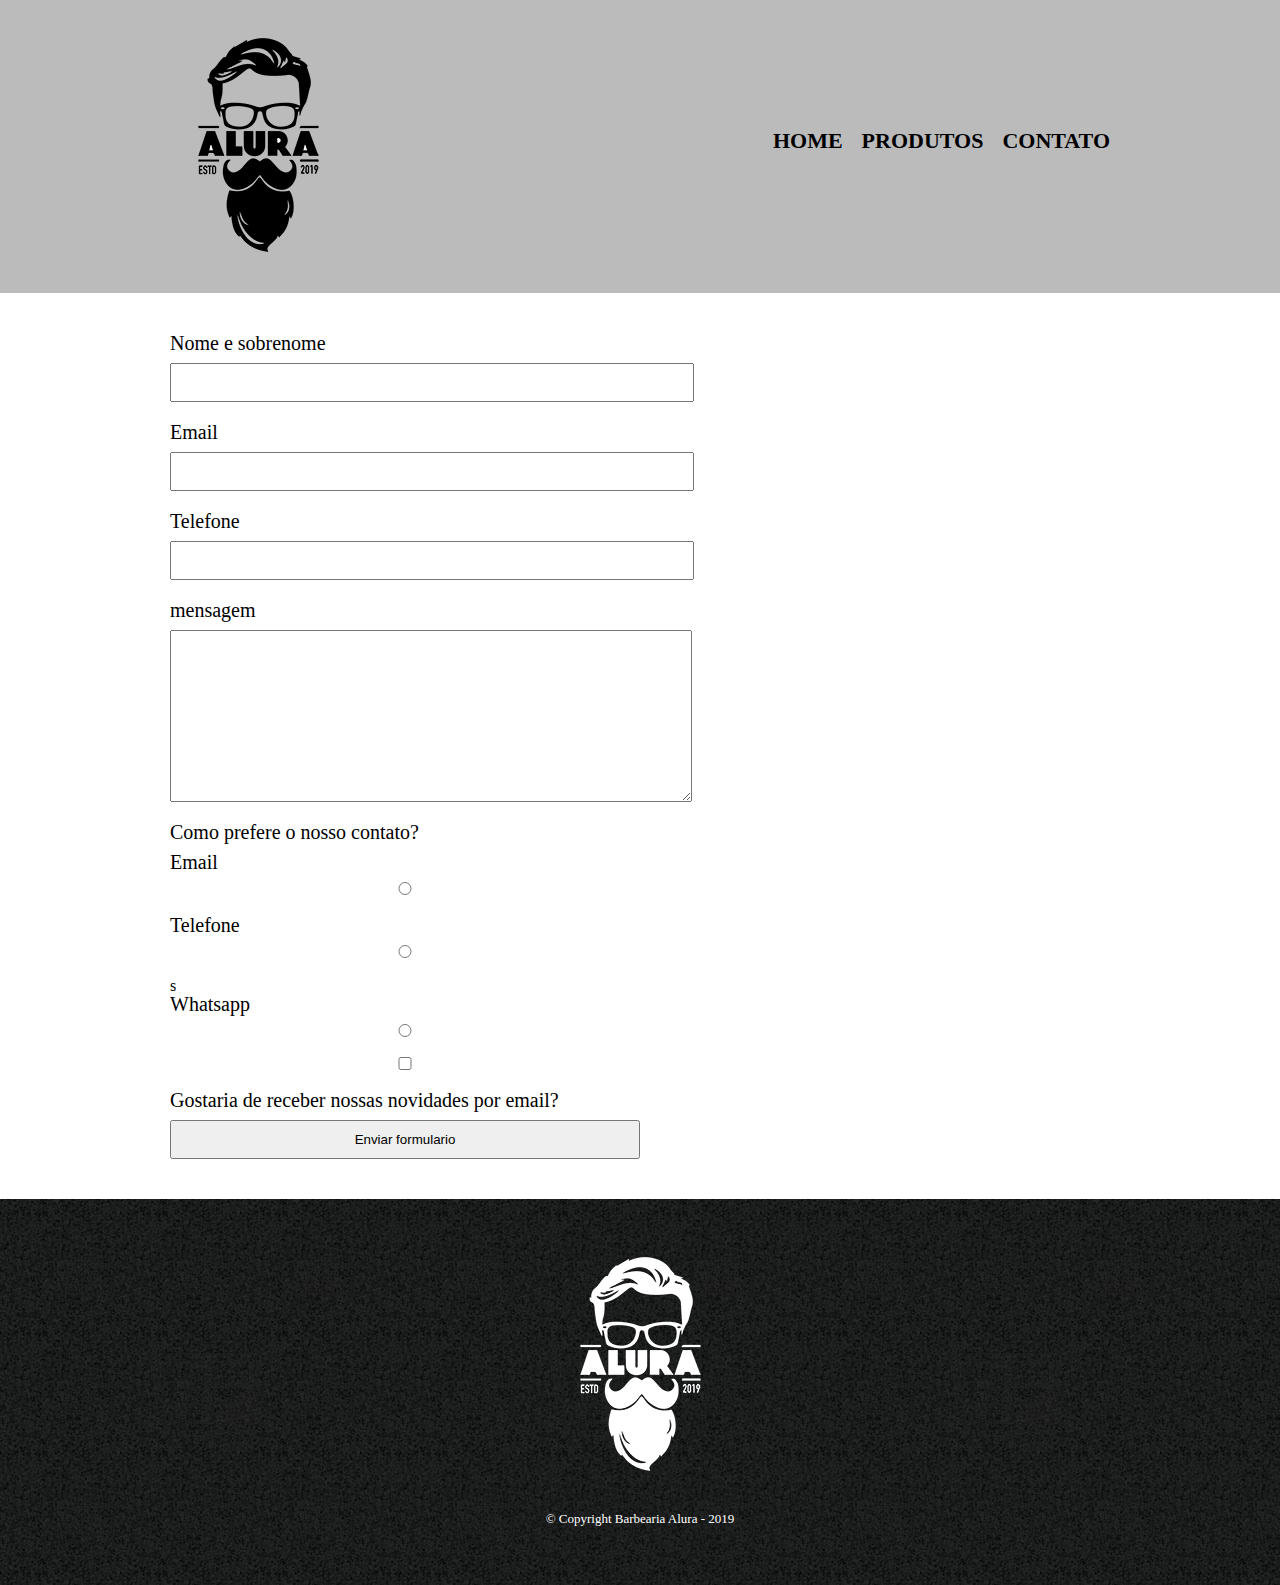
==== contato.html @ d44b6a98 "Adiciona arquivos no repositório" ====
<!DOCTYPE html>
<html lang="en">

<head>
    <meta charset="UTF-8">
    <meta http-equiv="X-UA-Compatible" content="IE=edge">
    <meta name="viewport" content="width=device-width, initial-scale=1.0">
    <title>Contato - Barbearia Alura</title>

    <link rel="stylesheet" href="reset.css">
    <link rel="stylesheet" href="style.css">
</head>

<body>
    <header>
        <div class="caixa">
            <h1><img src="img/logo.png" alt=""></h1>

            <nav>
                <ul>
                    <li><a href="index.html">Home</a></li>
                    <li><a href="produtos.html">Produtos</a></li>
                    <li><a href="contato.html">Contato</a></li>
                </ul>
            </nav>

        </div>
    </header>

    <main>
        <form>
            <label for="nomesobrenome"> Nome e sobrenome</label>
            <input type type="text" id="nomesobrenome">

            <label for="email">Email</label>
            <input type="text" id="email">

            <label for="telefone">Telefone</label>
            <input type="text" id="Telefone">

            <label for="mensagem">mensagem</label>
            <textarea name="" id="mensagem" cols="30" rows="10"></textarea> 
            
            <div>
            <p>Como prefere o nosso contato?</p>
            <label for="radio-email">Email</label>
            <input type="radio" name="contato" value="email" id="radio-email"> 
            
            <label for="radio-telefone">Telefone</label>
            <input type="radio" name="contato" value="telefone" id="radio-telefone">s

            <label for="radio-whatsapp">Whatsapp</label>
            <input type="radio" name="contato" value="whatsapp" id="radio-whatsapp">
            </div>

            <label><input type="checkbox">Gostaria de receber nossas novidades por email?</label>

            <input type="submit" value="Enviar formulario">
        </form>
        
    </main>

    <footer>
        <img src="img/logo-branco.png" alt="">
        <p class="copyright">&copy; Copyright Barbearia Alura - 2019</p>
    </footer>
---- style.css ----
header{
    background: #BBBBBB;
    padding: 20px 0;
}



.caixa {
    position: relative;
    width: 940px;
    margin: 0 auto;
}

nav{
    position: absolute;
    top: 110px;
    right: 0;
}

nav li{
    display: inline;
    margin: 0 0 0 15px;
}

nav a{
    text-transform: uppercase;
    color: #000000;
    font-weight: bold;
    font-size: 22px;
    text-decoration: none;
}


nav ul :hover{
    color:#c78c19 ;
    text-decoration: underline;

}

.produtos{
    width: 940px;
    margin: 0 auto;
    padding: 50px 0;
}

.produtos li{
    display:inline-block;
    text-align: center;
    width: 30%;
    vertical-align: top;
    margin: 0 1.5%;
    padding: 30px 20px;
    box-sizing: border-box;
    border: 2px solid #000000;
    border-radius: 10px;
    
}


.produtos li:hover{
    border-color: #c78c19;
    
}

.produtos li:active{
    border-color:#088c19 ;
}

.produtos li:hover h2{
    font-size: 34px;
}

.produtos h2{
    font-family: 30px;
    font-weight: bold;
}



.produto-descricao{
    font: size 18px; ;
}

.produto-preco{
    font-size: 22px ;
    font-weight:bold ;
    margin-top: 10px;
}

footer{
    text-align: center;
    background: url("img/bg.jpg");
    padding: 40px 0;
}

.copyright{
    color: #ffffff;
    font-size: 13px;
    margin: 20px 0;
}

main {
    width: 940px;
    margin: 0 auto;
}

form{
    margin: 40px 0
}

form label, form p{
    display: block;
    font-size: 20px;
    margin: 0 0 10px;
}

form input, form textarea{
    display: block;
    margin: 0 0 20px;
    padding: 10px 25px;
    width: 50%;
}
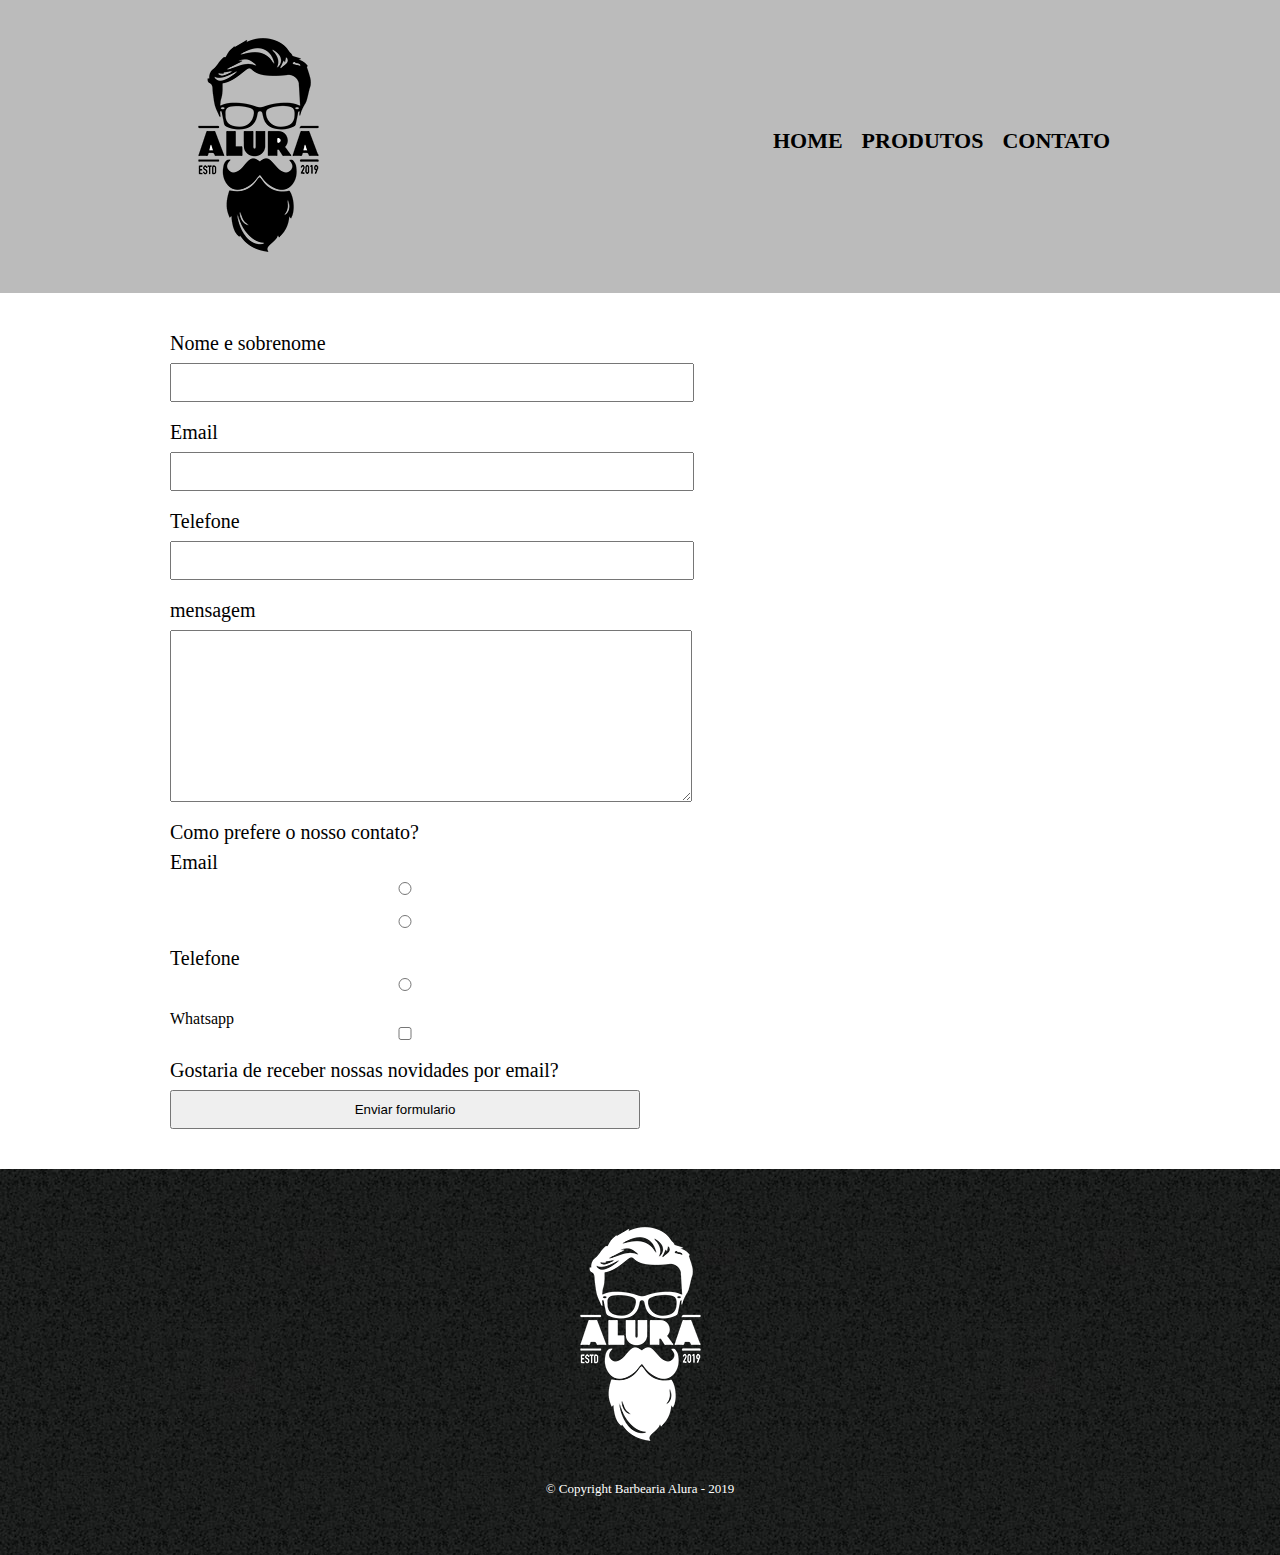
==== commit 776cd802: "salve a alteração do contato e do whatsapp" ====
--- a/contato.html
+++ b/contato.html
@@ -46,17 +46,36 @@
             <label for="radio-email">Email</label>
             <input type="radio" name="contato" value="email" id="radio-email"> 
             
-            <label for="radio-telefone">Telefone</label>
-            <input type="radio" name="contato" value="telefone" id="radio-telefone">s
+            <label for="radio-telefone"><input type="radio" name="contato" value="telefone" id="radio-telefone">Telefone</label>
+            
 
-            <label for="radio-whatsapp">Whatsapp</label>
-            <input type="radio" name="contato" value="whatsapp" id="radio-whatsapp">
-            </div>
+            <label for="radio-whatsapp"><input type="radio" name="contato" value="whatsapp" id="radio-whatsapp">
+            </div>Whatsapp</label>
+            
 
             <label><input type="checkbox">Gostaria de receber nossas novidades por email?</label>
 
             <input type="submit" value="Enviar formulario">
         </form>
+
+        <table>
+            <tr>
+               <td></td> 
+               <td></td> 
+            </tr>
+            <tr>
+                <td></td> 
+                <td></td> 
+            </tr>
+            <tr>
+                <td></td> 
+                <td></td> 
+            </tr>
+            <tr>
+                <td></td> 
+                <td></td> 
+            </tr>
+        </table>
         
     </main>
 
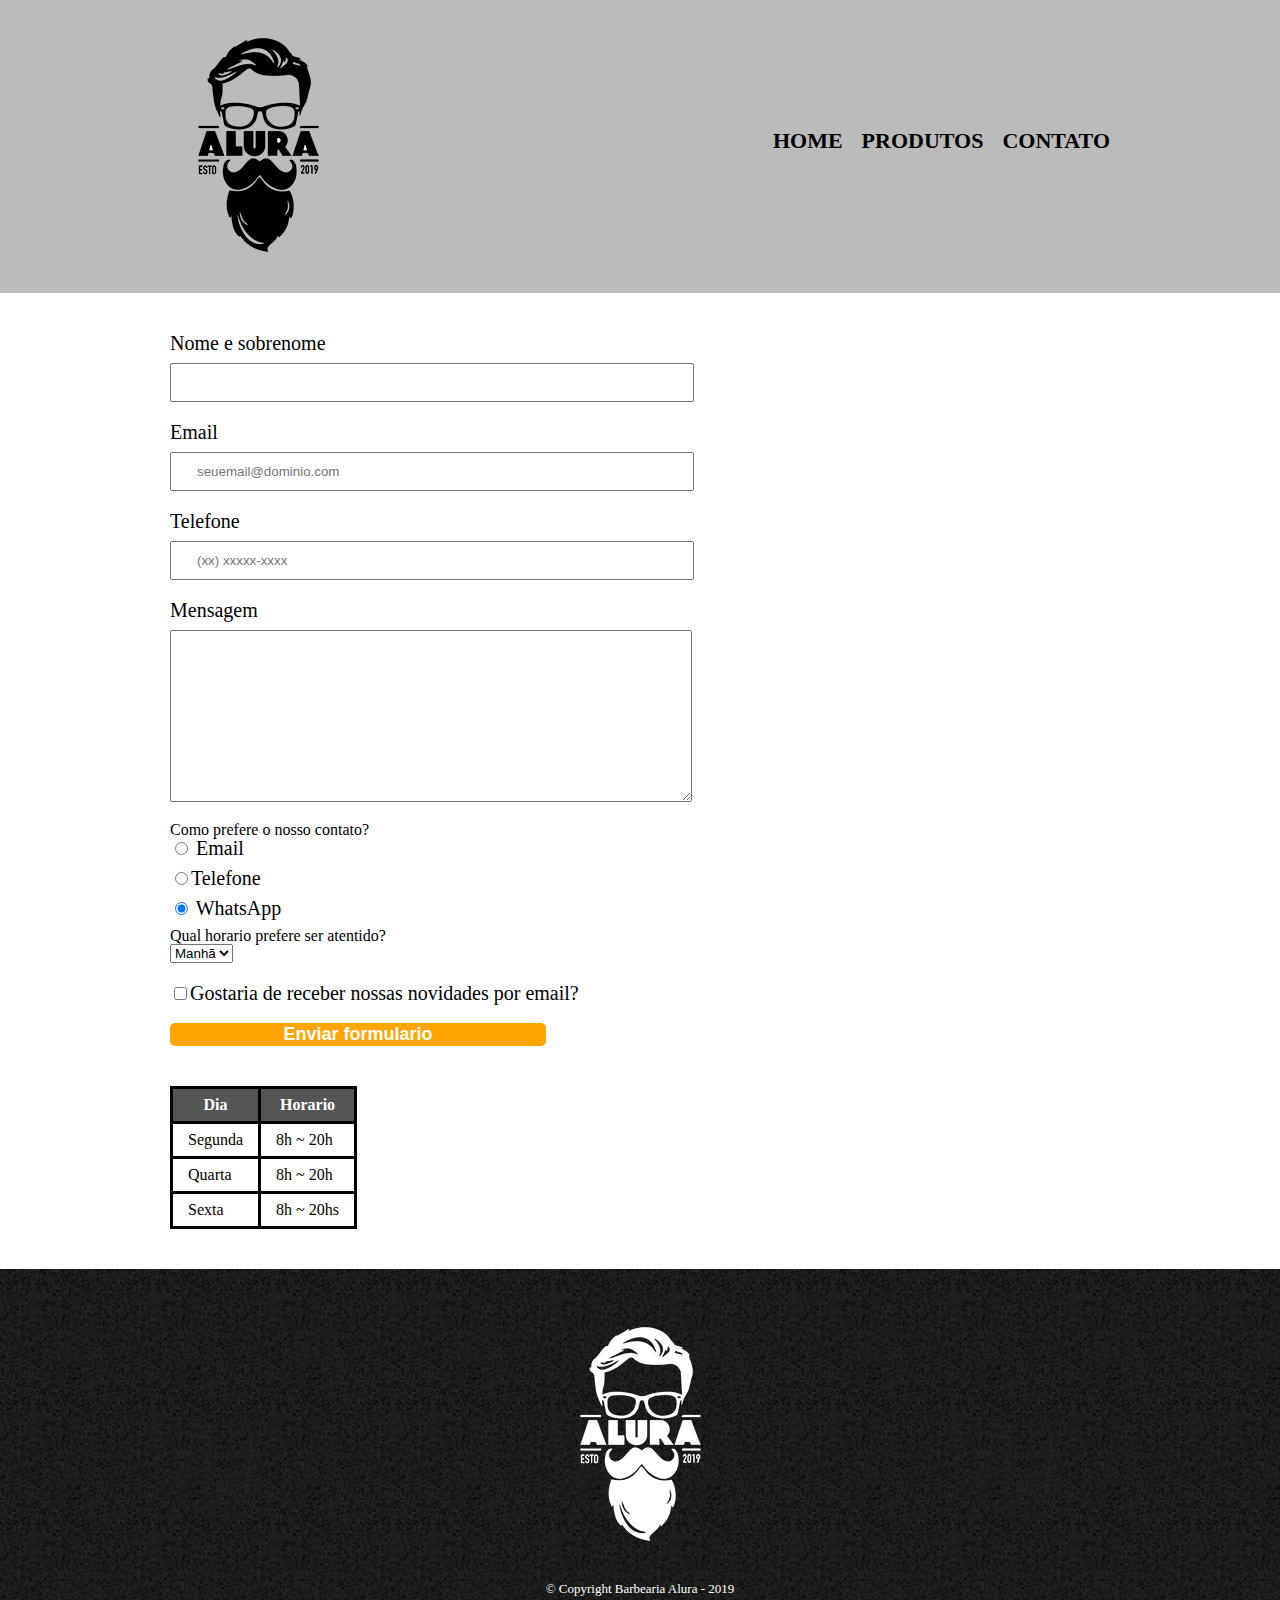
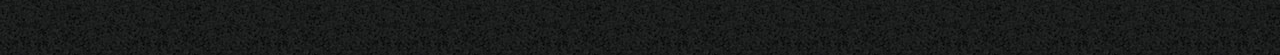
==== commit 4aa7fc14: "salve tudo que eu adicionei e modifiquei" ====
--- a/contato.html
+++ b/contato.html
@@ -14,7 +14,7 @@
 <body>
     <header>
         <div class="caixa">
-            <h1><img src="img/logo.png" alt=""></h1>
+            <h1><img src="img/logo.png" alt=" Logo da Barbearia Alura"></h1>
 
             <nav>
                 <ul>
@@ -30,57 +30,71 @@
     <main>
         <form>
             <label for="nomesobrenome"> Nome e sobrenome</label>
-            <input type type="text" id="nomesobrenome">
+            <input  type="text" id="nomesobrenome"  class="input-padrao" required>
 
             <label for="email">Email</label>
-            <input type="text" id="email">
+            <input type="email" id="email"  class="input-padrao" required placeholder="seuemail@dominio.com">
 
             <label for="telefone">Telefone</label>
-            <input type="text" id="Telefone">
+            <input type="tel" id="Telefone"  class="input-padrao" required placeholder="(xx) xxxxx-xxxx">
+            
 
-            <label for="mensagem">mensagem</label>
-            <textarea name="" id="mensagem" cols="30" rows="10"></textarea> 
+            <label for="mensagem">Mensagem</label>
+            <textarea cols="70" rows="10" id="mensagem" class="input-padrao" required></textarea> 
             
-            <div>
-            <p>Como prefere o nosso contato?</p>
-            <label for="radio-email">Email</label>
-            <input type="radio" name="contato" value="email" id="radio-email"> 
+            <fieldset>
+            <legend class="test" id="teste">Como prefere o nosso contato?</legend>
+            <label for="radio-email"><input type="radio" name="contato" value="email" id="radio-email"> Email</label>
+            
             
             <label for="radio-telefone"><input type="radio" name="contato" value="telefone" id="radio-telefone">Telefone</label>
             
 
-            <label for="radio-whatsapp"><input type="radio" name="contato" value="whatsapp" id="radio-whatsapp">
-            </div>Whatsapp</label>
-            
+            <label for="radio-whatsapp"><input type="radio" name="contato" value="whatsapp" id="radio-whatsapp" checked>
+            WhatsApp</label>
+            </fieldset>
 
-            <label><input type="checkbox">Gostaria de receber nossas novidades por email?</label>
+    <fieldset>
+        <legend>Qual horario prefere ser atentido?</legend>
+        <select>
+            <option>Manhã</option>
+            <option>Tarde</option>
+            <option>Noite</option>
+        </select>
+    </fieldset>
 
-            <input type="submit" value="Enviar formulario">
+            <label class="checkbox"><input type="checkbox">Gostaria de receber nossas novidades por email?</label>
+
+            <input type="submit" value="Enviar formulario" class="enviar">
         </form>
 
         <table>
-            <tr>
-               <td></td> 
-               <td></td> 
-            </tr>
-            <tr>
-                <td></td> 
-                <td></td> 
-            </tr>
-            <tr>
-                <td></td> 
-                <td></td> 
-            </tr>
-            <tr>
-                <td></td> 
-                <td></td> 
-            </tr>
+             <thead>
+                <tr>
+                  <th>Dia</th> 
+                  <th>Horario</th> 
+                </tr>
+             </thead>
+             <tbody>
+                 <tr>
+                   <td>Segunda</td> 
+                   <td>8h ~ 20h</td> 
+                 </tr>
+                 <tr>
+                   <td>Quarta</td> 
+                   <td>8h ~ 20h</td> 
+                 </tr>
+                 <tr>
+                  <td>Sexta</td> 
+                  <td>8h ~ 20hs</td> 
+                 </tr>
+              </tbody>
         </table>
         
     </main>
 
     <footer>
-        <img src="img/logo-branco.png" alt="">
+        <img src="img/logo-branco.png" alt="Logo da Barbearia Alura">
         <p class="copyright">&copy; Copyright Barbearia Alura - 2019</p>
     </footer>
     
--- a/style.css
+++ b/style.css
@@ -108,15 +108,78 @@
     margin: 40px 0
 }
 
-form label, form p{
+form label, form legends{
     display: block;
     font-size: 20px;
     margin: 0 0 10px;
 }
 
-form input, form textarea{
+.input-padrao{
     display: block;
     margin: 0 0 20px;
     padding: 10px 25px;
     width: 50%;
+}
+
+.checkbox {
+    margin: 20px 0;
+}
+
+.enviar{
+   width: 40%;
+   padding: 15 px 0;
+   background: orange;
+   color: white;
+   font-weight: bold;
+   font-size: 18px;
+   border: none;
+   border-radius: 5px;
+   transition: 1s background;
+   cursor: pointer;
+}
+
+.enviar:hover{
+    background: darkorange;
+    transform: scale(1.2);
+}
+ 
+table{
+    margin: 20px 0 40px;
+
+}
+
+thead{
+    background: #555555;
+    color: white;
+    font-weight: bold;
+}
+
+td,th{
+    border: solid #000000;
+    padding: 8px 15px;
+}
+
+/* css da pagina inicial*/
+.banner{
+width: 100%;
+}
+
+.titulo-principal{
+    text-align: center;
+    font-size: 2em;
+    margin: 0 0 1em;
+
+}
+
+.principal p{
+    margin: 0 0 1em;
+}
+
+.principal strong{
+    font-weight: bold;
+    font-style: italic;
+}
+
+.imagembeneficios{
+    width: 60%;
 }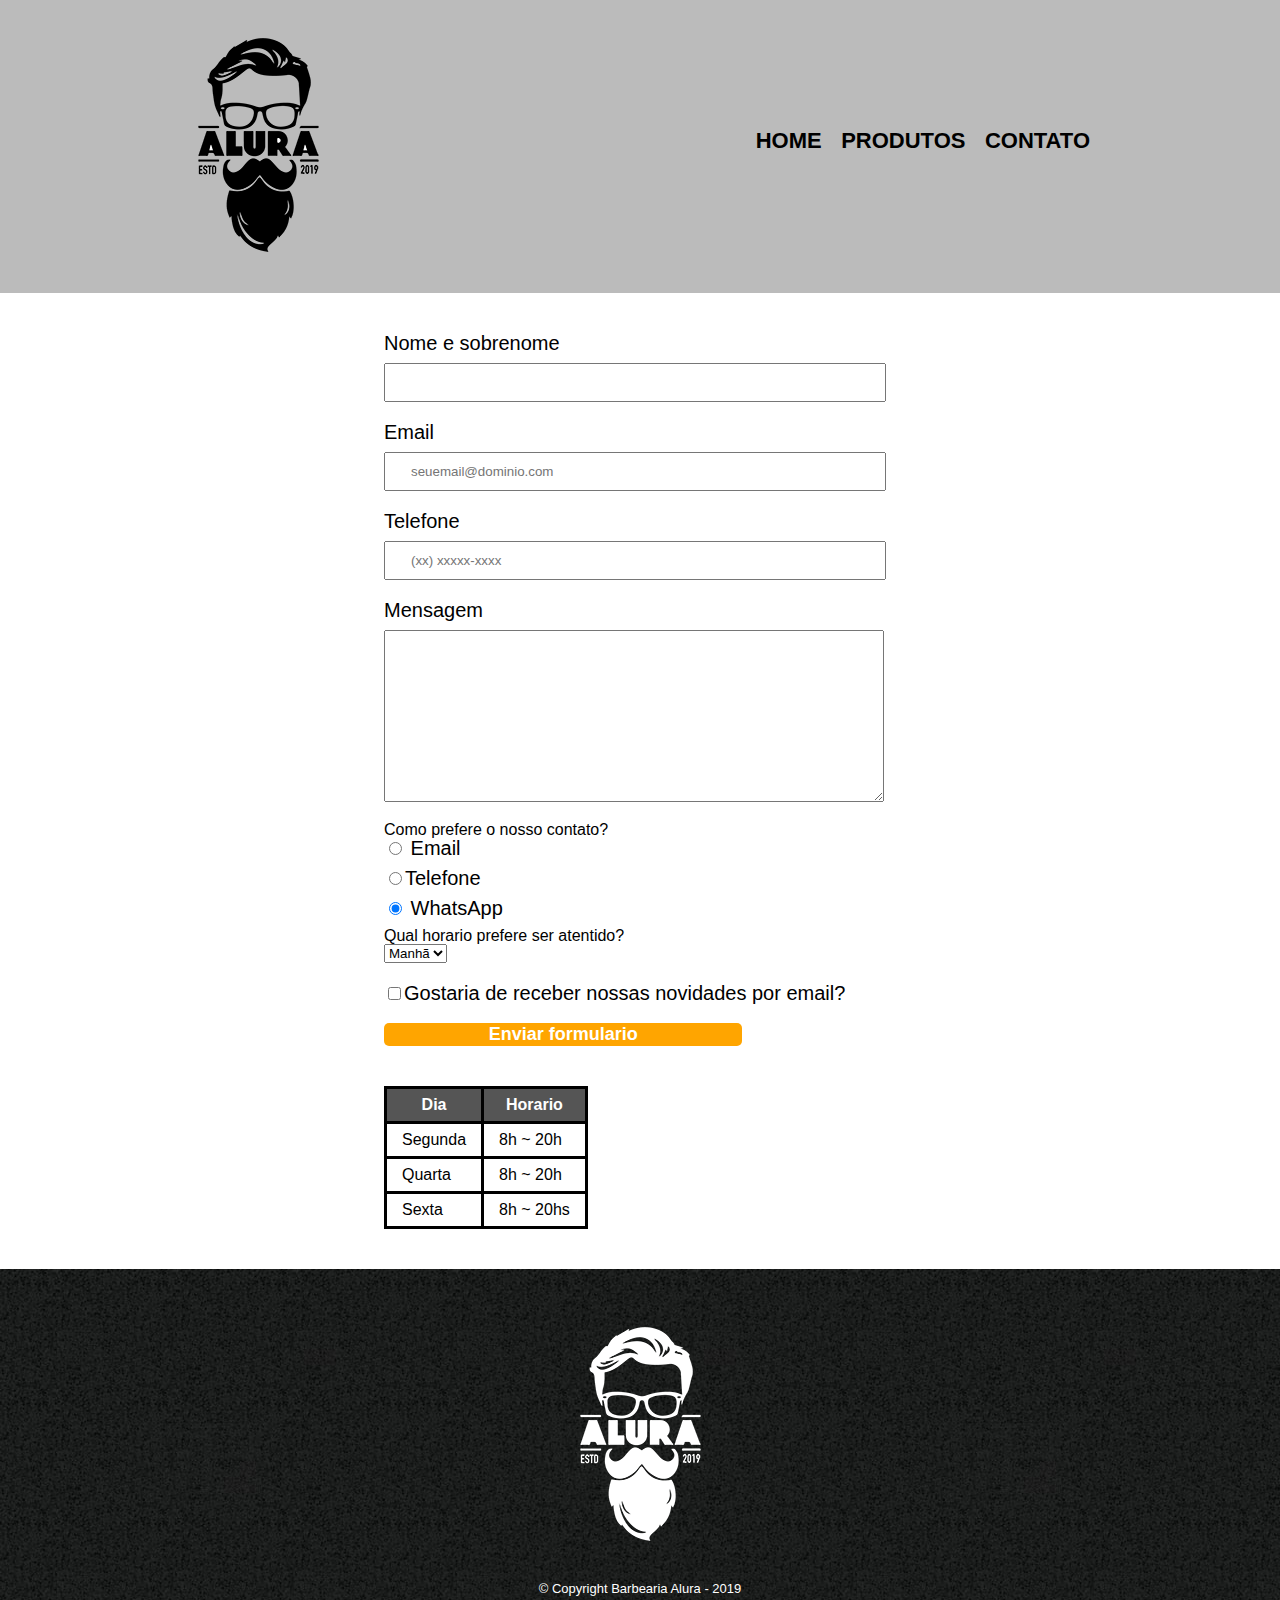
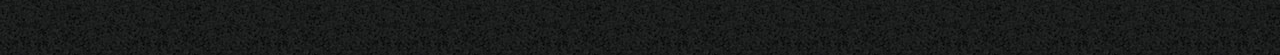
==== commit cef082b1: "adicione as alterações do css e html" ====
--- a/contato.html
+++ b/contato.html
@@ -9,6 +9,8 @@
 
     <link rel="stylesheet" href="reset.css">
     <link rel="stylesheet" href="style.css">
+    
+    
 </head>
 
 <body>
@@ -27,8 +29,8 @@
         </div>
     </header>
 
-    <main>
-        <form>
+    <main >
+        <form class="formulariocenter" >
             <label for="nomesobrenome"> Nome e sobrenome</label>
             <input  type="text" id="nomesobrenome"  class="input-padrao" required>
 
@@ -54,21 +56,21 @@
             WhatsApp</label>
             </fieldset>
 
-    <fieldset>
-        <legend>Qual horario prefere ser atentido?</legend>
-        <select>
-            <option>Manhã</option>
-            <option>Tarde</option>
-            <option>Noite</option>
-        </select>
-    </fieldset>
+      <fieldset>
+          <legend>Qual horario prefere ser atentido?</legend>
+          <select>
+             <option>Manhã</option>
+             <option>Tarde</option>
+             <option>Noite</option>
+          </select>
+      </fieldset>
 
             <label class="checkbox"><input type="checkbox">Gostaria de receber nossas novidades por email?</label>
 
             <input type="submit" value="Enviar formulario" class="enviar">
         </form>
 
-        <table>
+        <table class="horarios">
              <thead>
                 <tr>
                   <th>Dia</th> 
--- a/style.css
+++ b/style.css
@@ -1,3 +1,11 @@
+body{
+    font-family: 'Montserrat', sans-serif;
+    
+}
+
+
+
+
 header{
     background: #BBBBBB;
     padding: 20px 0;
@@ -14,8 +22,19 @@
 nav{
     position: absolute;
     top: 110px;
-    right: 0;
-}
+    right: 20px;
+}
+
+.formulariocenter{
+    margin-left: 30%;
+}
+
+.horarios{
+    margin-left: 30%;
+}
+
+
+
 
 nav li{
     display: inline;
@@ -99,10 +118,7 @@
     margin: 20px 0;
 }
 
-main {
-    width: 940px;
-    margin: 0 auto;
-}
+
 
 form{
     margin: 40px 0
@@ -134,7 +150,7 @@
    font-size: 18px;
    border: none;
    border-radius: 5px;
-   transition: 1s background;
+   transition: 1s all;
    cursor: pointer;
 }
 
@@ -168,8 +184,28 @@
     text-align: center;
     font-size: 2em;
     margin: 0 0 1em;
-
-}
+    clear: left;
+
+}
+
+
+
+
+
+.principal{
+    padding: 3em 0;
+    background: #fefefe;
+    width: 940px;
+    margin:0 auto;
+    width: 100%;
+    
+}
+
+.descricao{
+    margin: 10%;
+    
+}
+
 
 .principal p{
     margin: 0 0 1em;
@@ -177,9 +213,83 @@
 
 .principal strong{
     font-weight: bold;
+    
+}
+
+.principal em{
     font-style: italic;
 }
 
-.imagembeneficios{
+.utensilios{
+    width: 120px;
+    float: left;
+    margin:0 20px 20px 0;
+}
+
+.mapa{
+    padding: 3em 0;
+    background: linear-gradient(#FEFEFE, #888888);
+    
+    
+}
+
+
+.mapa-conteudo{
+    width: 940px;
+    margin: 0 auto;
+}
+
+
+.mapa p{
+    margin: 0 0 2em;
+    text-align: center;
+}
+
+.beneficios{
+    padding: 3em 0;
+    background: #888888;
+    
+}
+
+.conteudo-beneficios{
+    width: 640px;
+    margin: 0 auto;
+}
+
+.lista-beneficios{
+    width: 40%;
+    display: inline-block;
+    vertical-align: top;
+}
+
+.itens{
+    line-height: 1.5;
+    
+}
+
+.itens:first-child{
+    font-weight: bold;
+}
+
+
+
+.itens:first-child{
+    font-weight: bold;
+}
+
+.itens::before{
+    content: "🟊";
+}
+
+
+.imagem-beneficios{
     width: 60%;
-}+    opacity: 0.7;
+}
+
+
+.video{
+    width: 560px;
+    margin: 2em auto;
+}
+
